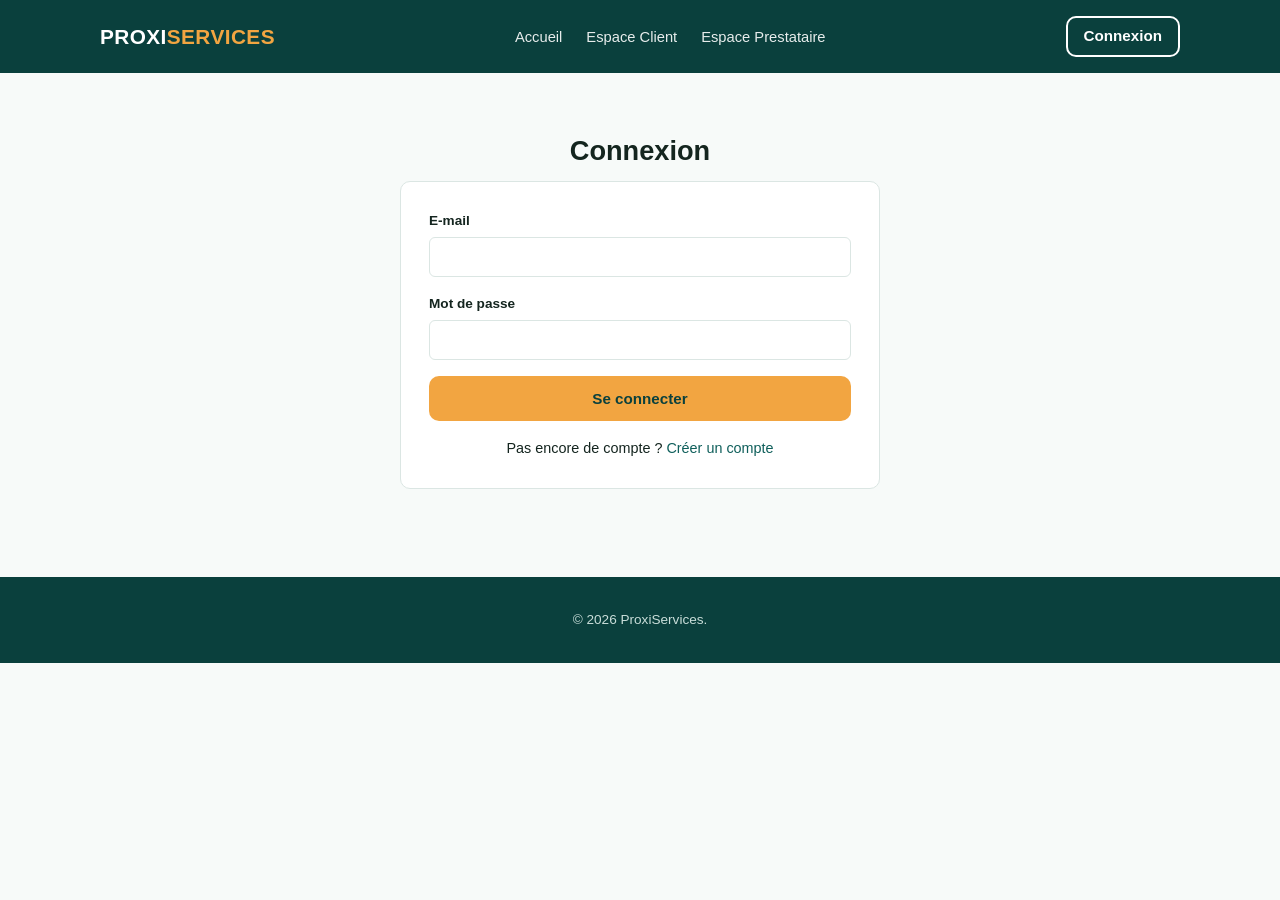
==== proxiservices/frontend/espace-prestataire.html @ 5e63fd7b "Add ProxiServices MVP scaffold alongside Kick Clean site Adds a self-contained proxiservices/ projec" ====
<!DOCTYPE html>
<html lang="fr">
<head>
  <meta charset="UTF-8">
  <meta name="viewport" content="width=device-width, initial-scale=1.0">
  <title>Espace Prestataire — ProxiServices</title>
  <link rel="stylesheet" href="style.css">
</head>
<body>

  <header class="topbar">
    <div class="container">
      <a href="index.html" class="logo">PROXI<span>SERVICES</span></a>
      <nav class="main-nav">
        <ul>
          <li><a href="index.html">Accueil</a></li>
          <li><a href="espace-client.html">Espace Client</a></li>
          <li><a href="espace-prestataire.html" class="active">Espace Prestataire</a></li>
        </ul>
      </nav>
      <div class="topbar-user" id="ps-user-bar"></div>
    </div>
  </header>

  <section class="section">
    <div class="container">
      <h2>Besoins ouverts près de chez vous</h2>
      <p class="lead">Consultez les demandes des clients et soumettez votre devis. Une commission de 7 à 10% est prélevée à la validation finale du client ; l'abonnement Pro permet de postuler sans commission.</p>

      <div id="ps-alert-zone"></div>
      <div id="ps-mission-list" class="mission-list"></div>
    </div>
  </section>

  <footer class="site-footer">
    <div class="container">
      <p>&copy; 2026 ProxiServices.</p>
    </div>
  </footer>

  <script src="app.js"></script>
  <script>
    const currentUser = requireAuth(["provider"]);
    renderUserBar("ps-user-bar");

    const alertZone = document.getElementById("ps-alert-zone");
    function showAlert(message, type = "error") {
      alertZone.innerHTML = `<div class="alert alert-${type}">${message}</div>`;
    }

    async function loadOpenMissions() {
      const listEl = document.getElementById("ps-mission-list");
      try {
        const missions = await apiRequest("/api/missions");
        if (missions.length === 0) {
          listEl.innerHTML = `<p class="lead">Aucun besoin ouvert pour le moment.</p>`;
          return;
        }
        listEl.innerHTML = missions.map((m) => `
          <div class="mission-card" data-mission-id="${m.id}">
            <span class="badge">${m.status}</span>
            <h4>${m.title}</h4>
            <p class="meta">${m.neighborhood} · Budget indicatif : ${m.budget_fcfa} FCFA</p>
            <p>${m.description}</p>
            <form class="quote-form" data-mission-id="${m.id}">
              <input type="number" min="1" max="10000000" placeholder="Votre devis (FCFA)" required class="ps-quote-amount">
              <input type="text" maxlength="1000" placeholder="Message (optionnel)" class="ps-quote-message">
              <button type="submit" class="btn btn-primary">Envoyer le devis</button>
            </form>
          </div>
        `).join("");

        document.querySelectorAll(".quote-form").forEach((form) => {
          form.addEventListener("submit", async (e) => {
            e.preventDefault();
            alertZone.innerHTML = "";
            const missionId = form.getAttribute("data-mission-id");
            const amount = Number(form.querySelector(".ps-quote-amount").value);
            const message = form.querySelector(".ps-quote-message").value;
            try {
              await apiRequest(`/api/missions/${missionId}/quotes`, {
                method: "POST",
                auth: true,
                body: { amount_fcfa: amount, message: message || null },
              });
              showAlert("Votre devis a été envoyé avec succès.", "success");
              loadOpenMissions();
            } catch (err) {
              showAlert(err.message);
            }
          });
        });
      } catch (err) {
        showAlert("Impossible de charger les besoins : " + err.message);
      }
    }

    loadOpenMissions();
  </script>
</body>
</html>
---- proxiservices/frontend/style.css ----
/* ============================================================
   PROXISERVICES — style.css
   Palette bleu/teal "proximité & confiance", 100% CSS natif.
   ============================================================ */

:root {
  --color-primary: #0f5f5b;
  --color-primary-dark: #0a403d;
  --color-accent: #f2a541;
  --color-bg: #f7faf9;
  --color-white: #ffffff;
  --color-text: #14251f;
  --color-grey: #5c6b66;
  --color-grey-light: #dbe6e3;
  --color-danger: #b3261e;
  --color-success: #1e7d4a;

  --font-main: "Segoe UI", Arial, Helvetica, sans-serif;
  --container-width: 1120px;
  --radius: 10px;
}

* { box-sizing: border-box; margin: 0; padding: 0; }

body {
  font-family: var(--font-main);
  background-color: var(--color-bg);
  color: var(--color-text);
  line-height: 1.6;
}

.container { max-width: var(--container-width); margin: 0 auto; padding: 0 1.25rem; }

a { color: var(--color-primary); text-decoration: none; }

header.topbar {
  background: var(--color-primary-dark);
  color: var(--color-white);
  padding: 1rem 0;
}

header.topbar .container { display: flex; align-items: center; justify-content: space-between; flex-wrap: wrap; gap: 1rem; }

.logo { font-weight: 800; font-size: 1.3rem; letter-spacing: 0.02em; color: var(--color-white); }
.logo span { color: var(--color-accent); }

nav.main-nav ul { list-style: none; display: flex; gap: 1.5rem; flex-wrap: wrap; }
nav.main-nav a { color: var(--color-white); font-size: 0.92rem; opacity: 0.9; }
nav.main-nav a:hover, nav.main-nav a.active { opacity: 1; border-bottom: 2px solid var(--color-accent); }

.hero { background: linear-gradient(135deg, var(--color-primary) 0%, var(--color-primary-dark) 100%); color: var(--color-white); padding: 4rem 0; text-align: center; }
.hero h1 { font-size: clamp(1.9rem, 5vw, 3rem); margin-bottom: 0.75rem; }
.hero p { max-width: 620px; margin: 0 auto 1.75rem; color: #dff2ef; font-size: 1.05rem; }
.hero-actions { display: flex; gap: 1rem; justify-content: center; flex-wrap: wrap; }

.btn { display: inline-block; padding: 0.75rem 1.6rem; border-radius: var(--radius); font-weight: 600; font-size: 0.95rem; cursor: pointer; border: 2px solid transparent; transition: 0.2s ease; }
.btn-primary { background: var(--color-accent); color: var(--color-primary-dark); }
.btn-primary:hover { background: #e3952f; }
.btn-outline { background: transparent; border-color: var(--color-white); color: var(--color-white); }
.btn-outline:hover { background: var(--color-white); color: var(--color-primary-dark); }
.btn-full { width: 100%; }

section.section { padding: 3.5rem 0; }
.section h2 { font-size: 1.7rem; margin-bottom: 0.5rem; }
.section .lead { color: var(--color-grey); max-width: 640px; margin-bottom: 2rem; }

.grid-3 { display: grid; grid-template-columns: 1fr; gap: 1.25rem; }
@media (min-width: 700px) { .grid-3 { grid-template-columns: repeat(3, 1fr); } }

.card { background: var(--color-white); border: 1px solid var(--color-grey-light); border-radius: var(--radius); padding: 1.5rem; }
.card h3 { margin-bottom: 0.5rem; font-size: 1.1rem; }
.card p { color: var(--color-grey); font-size: 0.92rem; }
.card .price { color: var(--color-primary); font-weight: 700; margin-top: 0.75rem; display: block; }

.section-alt { background: var(--color-white); border-top: 1px solid var(--color-grey-light); border-bottom: 1px solid var(--color-grey-light); }

form.auth-form, form.mission-form { max-width: 480px; background: var(--color-white); border: 1px solid var(--color-grey-light); border-radius: var(--radius); padding: 1.75rem; margin: 0 auto; }
form.mission-form { max-width: 640px; margin: 0 0 2rem; }

.field { margin-bottom: 1rem; }
.field label { display: block; font-size: 0.85rem; font-weight: 600; margin-bottom: 0.35rem; }
.field input, .field textarea, .field select {
  width: 100%; padding: 0.65rem 0.75rem; border: 1px solid var(--color-grey-light);
  border-radius: 6px; font-size: 0.95rem; font-family: inherit;
}
.field textarea { resize: vertical; min-height: 90px; }

.form-switch { text-align: center; margin-top: 1rem; font-size: 0.9rem; }

.alert { padding: 0.75rem 1rem; border-radius: 6px; font-size: 0.9rem; margin-bottom: 1rem; }
.alert-error { background: #fbe9e7; color: var(--color-danger); border: 1px solid #f3c6c1; }
.alert-success { background: #e7f6ec; color: var(--color-success); border: 1px solid #bfe6cc; }

.mission-list { display: grid; gap: 1rem; }
.mission-card { background: var(--color-white); border: 1px solid var(--color-grey-light); border-radius: var(--radius); padding: 1.25rem; }
.mission-card h4 { margin-bottom: 0.35rem; }
.mission-card .meta { font-size: 0.8rem; color: var(--color-grey); margin-bottom: 0.5rem; }
.badge { display: inline-block; font-size: 0.72rem; text-transform: uppercase; letter-spacing: 0.05em; padding: 0.2rem 0.6rem; border-radius: 999px; background: var(--color-grey-light); color: var(--color-primary-dark); font-weight: 700; }

.quote-form { margin-top: 0.85rem; display: flex; gap: 0.5rem; flex-wrap: wrap; }
.quote-form input { flex: 1; min-width: 140px; padding: 0.55rem 0.7rem; border: 1px solid var(--color-grey-light); border-radius: 6px; }

.topbar-user { font-size: 0.85rem; display: flex; align-items: center; gap: 0.75rem; }
.topbar-user button { background: none; border: 1px solid rgba(255,255,255,0.4); color: var(--color-white); padding: 0.3rem 0.7rem; border-radius: 6px; cursor: pointer; font-size: 0.8rem; }

footer.site-footer { background: var(--color-primary-dark); color: #c9ddd9; padding: 2rem 0; text-align: center; font-size: 0.85rem; margin-top: 2rem; }
footer.site-footer a { color: var(--color-white); }
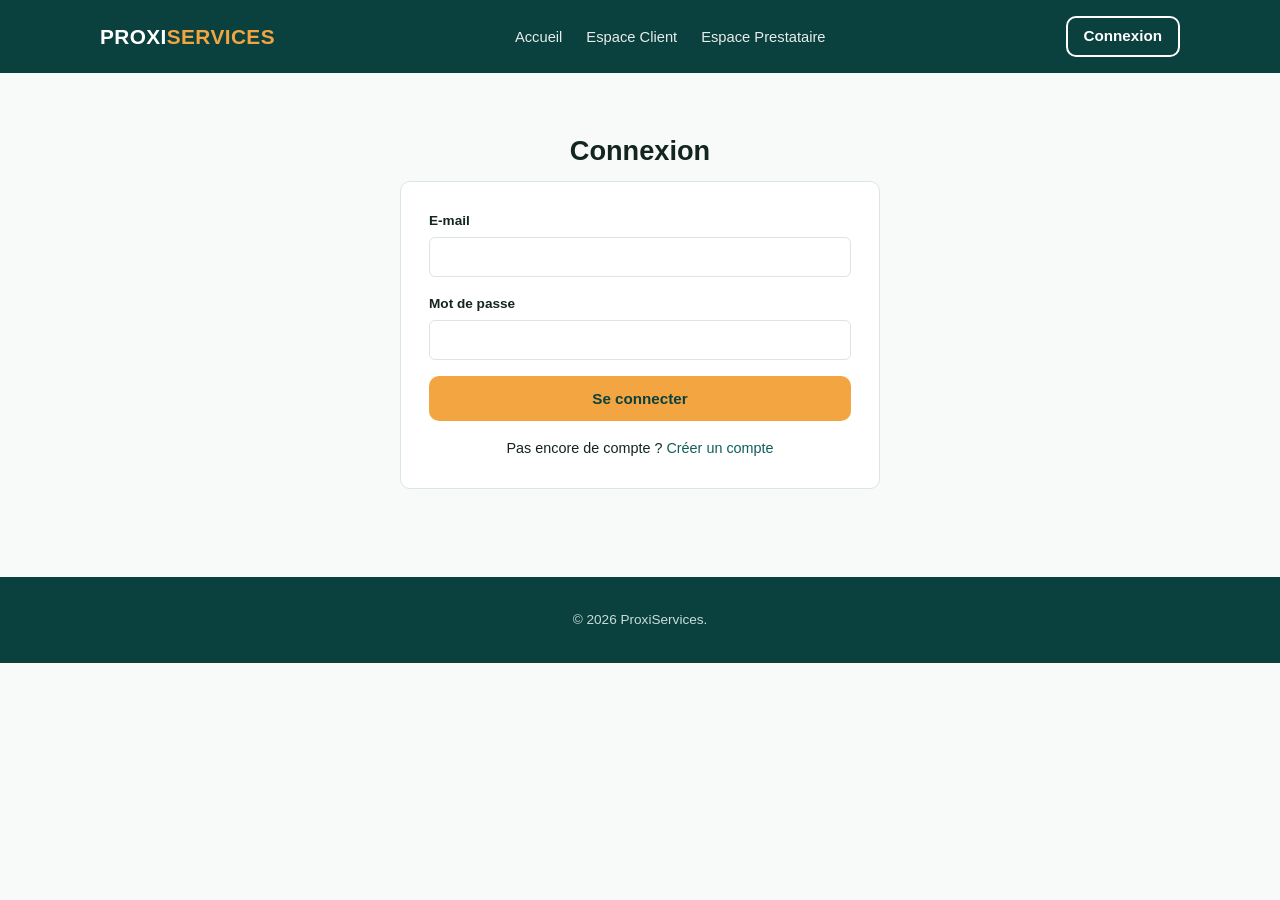
==== commit 0912f588: "ProxiServices: KYC prestataire via Supabase Storage - Bucket privé "proxiservices-kyc" créé dans le " ====
--- a/proxiservices/frontend/espace-prestataire.html
+++ b/proxiservices/frontend/espace-prestataire.html
@@ -24,6 +24,23 @@
 
   <section class="section">
     <div class="container">
+      <h2>Vérification d'identité (KYC)</h2>
+      <p class="lead">Envoyez une pièce d'identité (PDF, JPEG ou PNG, 5 Mo max) pour obtenir le badge « Vérifié » et apparaître en tête des résultats de recherche.</p>
+
+      <div id="ps-kyc-alert-zone" style="max-width:640px;"></div>
+      <p id="ps-kyc-status" style="margin-bottom:1rem;"></p>
+      <form id="ps-kyc-form" class="mission-form" style="display:flex; gap:0.75rem; align-items:flex-end; flex-wrap:wrap; max-width:640px;">
+        <div class="field" style="flex:1; min-width:220px; margin-bottom:0;">
+          <label for="kyc-file">Pièce d'identité</label>
+          <input type="file" id="kyc-file" accept="application/pdf,image/jpeg,image/png" required>
+        </div>
+        <button type="submit" class="btn btn-primary">Envoyer</button>
+      </form>
+    </div>
+  </section>
+
+  <section class="section section-alt">
+    <div class="container">
       <h2>Besoins ouverts près de chez vous</h2>
       <p class="lead">Consultez les demandes des clients et soumettez votre devis. Une commission de 7 à 10% est prélevée à la validation finale du client ; l'abonnement Pro permet de postuler sans commission.</p>
 
@@ -47,6 +64,43 @@
     function showAlert(message, type = "error") {
       alertZone.innerHTML = `<div class="alert alert-${type}">${message}</div>`;
     }
+
+    const kycAlertZone = document.getElementById("ps-kyc-alert-zone");
+    function showKycAlert(message, type = "error") {
+      kycAlertZone.innerHTML = `<div class="alert alert-${type}">${message}</div>`;
+    }
+
+    const kycLabels = {
+      unverified: "Non vérifié — envoyez une pièce d'identité ci-dessous.",
+      pending: "Document envoyé, en attente de vérification par un administrateur.",
+      approved: "✅ Identité vérifiée — badge « Vérifié » actif.",
+      rejected: "❌ Document refusé — merci d'en soumettre un nouveau.",
+    };
+
+    function renderKycStatus(user) {
+      document.getElementById("ps-kyc-status").textContent = kycLabels[user.kyc_status] || "";
+    }
+    renderKycStatus(currentUser);
+
+    document.getElementById("ps-kyc-form").addEventListener("submit", async (e) => {
+      e.preventDefault();
+      kycAlertZone.innerHTML = "";
+      const fileInput = document.getElementById("kyc-file");
+      if (!fileInput.files.length) return;
+
+      const formData = new FormData();
+      formData.append("file", fileInput.files[0]);
+
+      try {
+        const updatedUser = await apiUpload("/api/users/me/kyc-document", formData);
+        Session.save({ access_token: Session.accessToken, refresh_token: Session.refreshToken }, updatedUser);
+        renderKycStatus(updatedUser);
+        showKycAlert("Document envoyé avec succès, en attente de vérification.", "success");
+        e.target.reset();
+      } catch (err) {
+        showKycAlert(err.message);
+      }
+    });
 
     async function loadOpenMissions() {
       const listEl = document.getElementById("ps-mission-list");
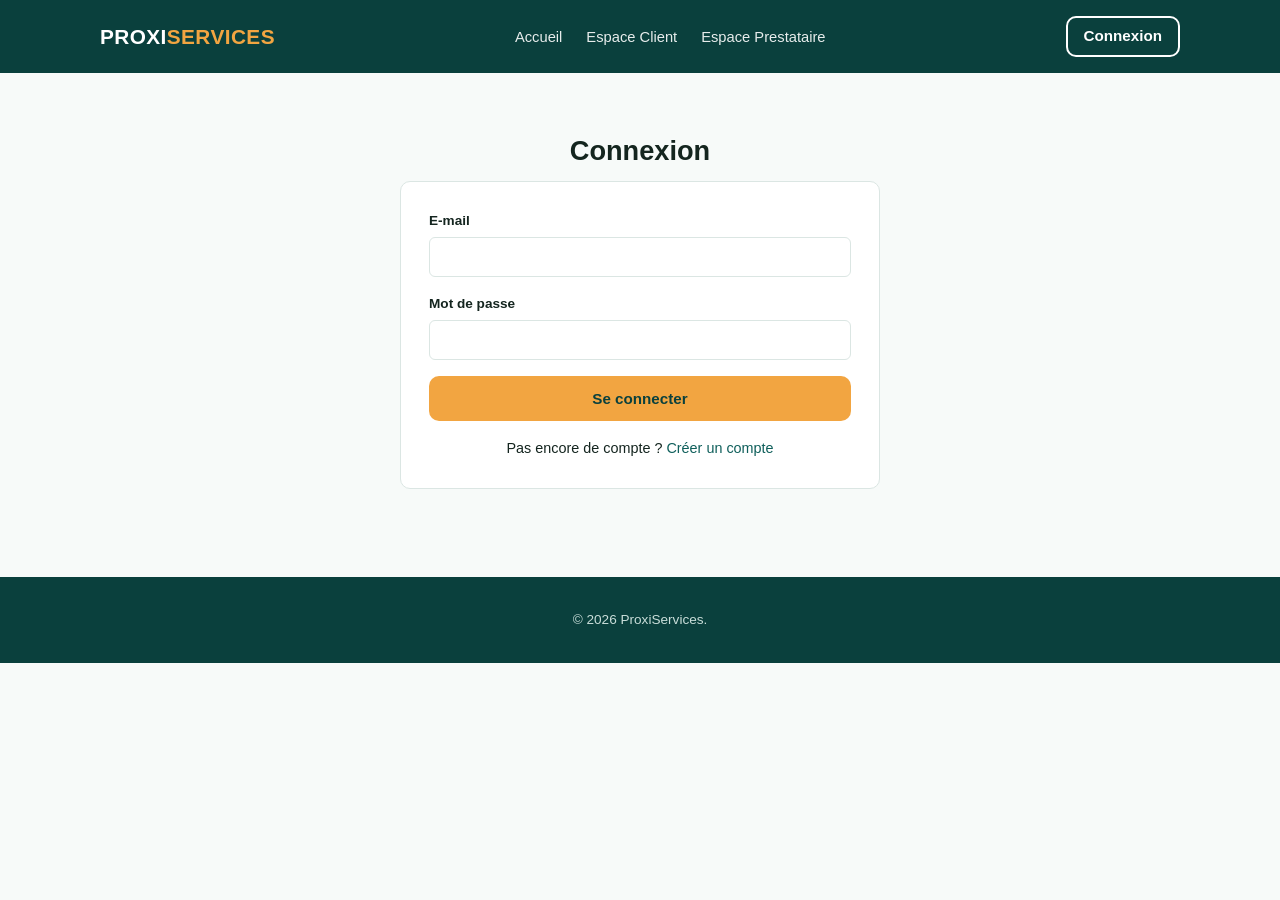
==== commit c4ae61b0: "ProxiServices: gestion des litiges + correctif visibilité des missions - POST /api/missions/{id}/dis" ====
--- a/proxiservices/frontend/espace-prestataire.html
+++ b/proxiservices/frontend/espace-prestataire.html
@@ -40,6 +40,15 @@
   </section>
 
   <section class="section section-alt">
+    <div class="container">
+      <h2>Mes missions en cours</h2>
+      <p class="lead">Les missions pour lesquelles votre devis a été accepté.</p>
+      <div id="ps-mine-alert-zone"></div>
+      <div id="ps-mine-mission-list" class="mission-list"></div>
+    </div>
+  </section>
+
+  <section class="section">
     <div class="container">
       <h2>Besoins ouverts près de chez vous</h2>
       <p class="lead">Consultez les demandes des clients et soumettez votre devis. Une commission de 7 à 10% est prélevée à la validation finale du client ; l'abonnement Pro permet de postuler sans commission.</p>
@@ -149,7 +158,63 @@
       }
     }
 
+    const mineAlertZone = document.getElementById("ps-mine-alert-zone");
+    function showMineAlert(message, type = "error") {
+      mineAlertZone.innerHTML = `<div class="alert alert-${type}">${message}</div>`;
+    }
+
+    const statusLabels = {
+      accepted: "Accepté", in_progress: "En cours", completed: "Terminé",
+      disputed: "Litige en cours", cancelled: "Annulé",
+    };
+
+    async function loadMyOngoingMissions() {
+      const listEl = document.getElementById("ps-mine-mission-list");
+      try {
+        const mine = await apiRequest("/api/missions/mine", { auth: true });
+        if (mine.length === 0) {
+          listEl.innerHTML = `<p class="lead">Aucune mission en cours pour le moment.</p>`;
+          return;
+        }
+        listEl.innerHTML = mine.map((m) => `
+          <div class="mission-card">
+            <span class="badge">${statusLabels[m.status] || m.status}</span>
+            <h4>${m.title}</h4>
+            <p class="meta">${m.neighborhood} · Budget : ${m.budget_fcfa} FCFA</p>
+            ${m.dispute_reason ? `<p class="meta">Motif du litige : ${m.dispute_reason}</p>` : ""}
+            ${(m.status === "accepted" || m.status === "in_progress") ? `
+              <div class="hero-actions" style="justify-content:flex-start; margin-top:0.75rem;">
+                <button class="btn btn-outline ps-dispute-btn" data-mission-id="${m.id}" style="padding:0.5rem 1rem; border-color:var(--color-danger); color:var(--color-danger);">Signaler un litige</button>
+              </div>
+            ` : ""}
+          </div>
+        `).join("");
+
+        document.querySelectorAll(".ps-dispute-btn").forEach((btn) => {
+          btn.addEventListener("click", async () => {
+            mineAlertZone.innerHTML = "";
+            const reason = prompt("Décrivez le problème rencontré (10 caractères minimum) :");
+            if (!reason) return;
+            try {
+              await apiRequest(`/api/missions/${btn.dataset.missionId}/dispute`, {
+                method: "POST",
+                auth: true,
+                body: { reason },
+              });
+              showMineAlert("Litige ouvert, un administrateur va l'examiner.", "success");
+              loadMyOngoingMissions();
+            } catch (err) {
+              showMineAlert(err.message);
+            }
+          });
+        });
+      } catch (err) {
+        showMineAlert("Impossible de charger vos missions : " + err.message);
+      }
+    }
+
     loadOpenMissions();
+    loadMyOngoingMissions();
   </script>
 </body>
 </html>
